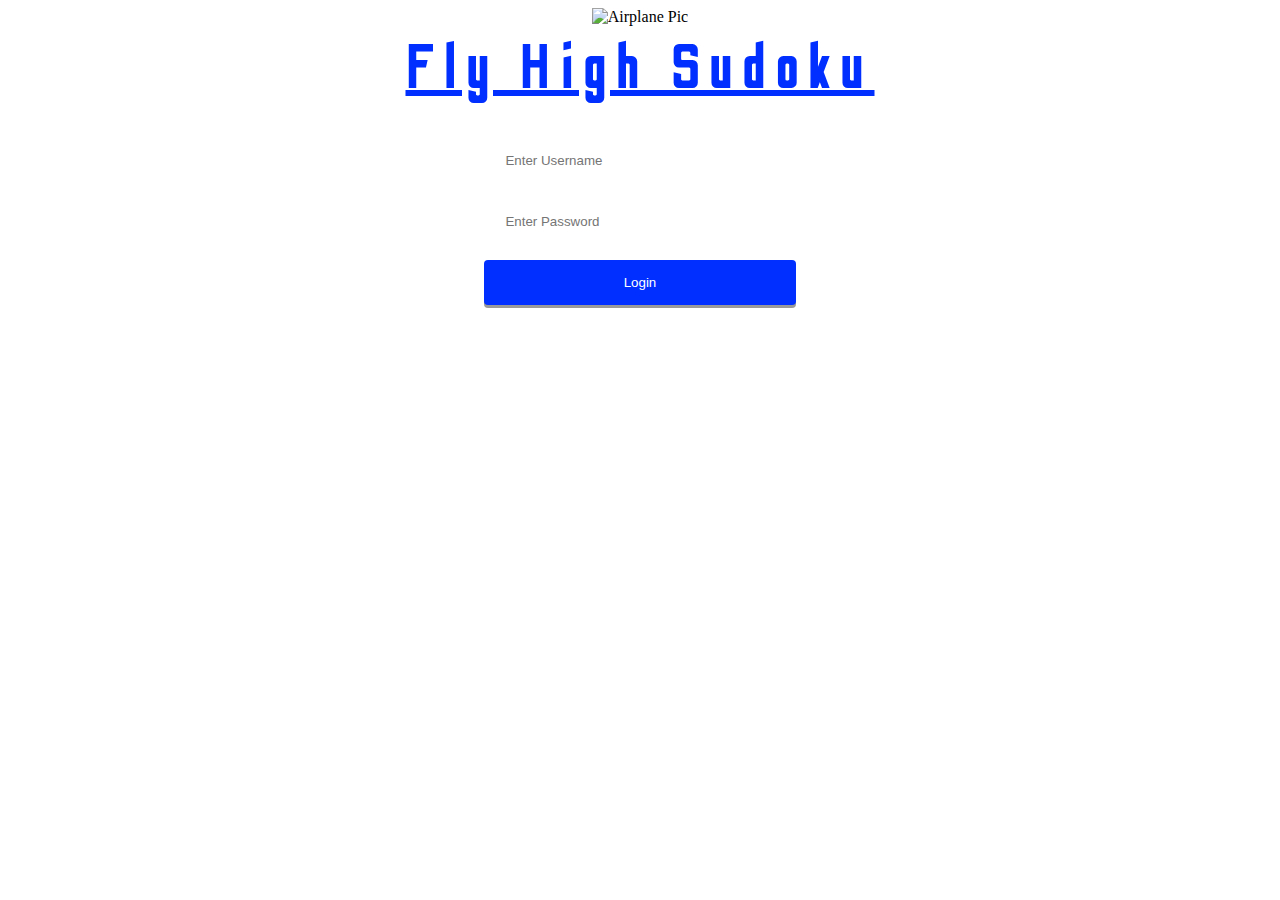
==== index.html @ 92b55a61 "first sudoku files" ====
<!DOCTYPE html>
<html lang="en">

<head>
    <link href="https://fonts.googleapis.com/css?family=Odibee+Sans&display=swap" rel="stylesheet">
    <meta charset="UTF-8">
    <meta name="viewport" content="width=device-width, initial-scale=1.0">
    <link rel="stylesheet" href="styleSudoku.css">
    <title>SUDOKU Project</title>
</head>



<!-- -------------------------------------------P1------------------------------------------------------->



<body>
    <!-- every page is containd in a div so we can switch from page to page -->
    <div id="firstPageDiv">

        <span><img id="HAB" src="./img/HAB.png" alt="Airplane Pic" height="150px" width="120px"></span>
        <br>
        <p id="headLine">Fly High Sudoku</p>
        <br>
        <div id="loginForm">
            <input id="usernameInput" type="text" placeholder="Enter Username" name="userName" required>
            <input id="passwordInput" type="password" placeholder="Enter Password" name="password" required>
            <button id="loginButton" onclick="loginFunc()">Login</button>

        </div>
    </div>


    <!-- -------------------------------------------- P2 --------------------------------------------------------->



    <div id="secondPageDiv">
        <div class="logOutDiv"><button class="logOutBtn" onclick="logOut()">LogOut</button></div>
        <!-- logout button on top of the page  //-->


        <div id="habPicDiv">
            <span><img src="./img/HAB1.png" alt="h.a baloon" height="90%" width="100%"></span>
        </div>
        <div id="hab2PicDiv">
            <span><img src="./img/hab2.png" alt="h.a baloon" height="90%" width="100%"></span>
        </div>
        <br>
        <div>
            <div id="sudokuRules">
                <h2 id="rulesHead">The Rules of Sudoku</h2>
                Sudoku is played on a grid of 9 x 9 spaces. <br>
                Within the rows and columns are 9 “squares” made up of 3 x 3 spaces. <br>
                Each row, column and square needs to be filled out with the numbers 1-9, <br>
                without repeating any numbers within the row, column or square. <br>
                each Sudoku grid comes with a few spaces already filled in according to the difficulty levels.
            </div>
            <br>
        </div>

        <div>
            <h3 id="difficultyLevel">Choose Difficulty Level</h3>
            <button id="easybutton" class="levelsButtons" onclick="hideValues(returnRandomMat(),1)()">Easy</button>
            <button id="mediumButton" class="levelsButtons" onclick="hideValues(returnRandomMat(),2)">Medium</button>
            <button id="hardButton" class="levelsButtons" onclick="hideValues(returnRandomMat(),3)">Hard</button>
        </div>


    </div>



    <!-- ------------------------------------P3--------------------------------------------- -->



    <div id="thirdPageDiv">

        <div class="logOutDiv"><button class="logOutBtn" onclick="logOut()">LogOut</button></div>
        <!-- logout button on top of the page  //-->



        <div id="p3Header">
            <span id="HAB3Img"><img src="./img/HAB3.png" alt="h.a bloon" height="150px" width="150px"></span>
            <h1>Good Luck <p id="userNameP"></p>
            </h1>
        </div>

        <table id="sudokuTable">
            <tbody>
                <tr id="sudokuRow0">
                    <td class="cell" id="cell[0][0]"><input type="text" class="sudokuInputs" maxlength="1"></td>
                    <td class="cell" id="cell[0][1]"><input type="text" class="sudokuInputs" maxlength="1"></td>
                    <td class="cell" id="cell[0][2]"><input type="text" class="sudokuInputs" maxlength="1"></td>
                    <td class="cell" id="cell[0][3]"><input type="text" class="sudokuInputs" maxlength="1"></td>
                    <td class="cell" id="cell[0][4]"><input type="text" class="sudokuInputs" maxlength="1"></td>
                    <td class="cell" id="cell[0][5]"><input type="text" class="sudokuInputs" maxlength="1"></td>
                    <td class="cell" id="cell[0][6]"><input type="text" class="sudokuInputs" maxlength="1"></td>
                    <td class="cell" id="cell[0][7]"><input type="text" class="sudokuInputs" maxlength="1"></td>
                    <td class="cell" id="cell[0][8]"><input type="text" class="sudokuInputs" maxlength="1"></td>
                </tr>
                <tr id="sudokuRow1">
                    <td class="cell" id="cell[1][0]"><input type="text" class="sudokuInputs" maxlength="1"></td>
                    <td class="cell" id="cell[1][1]"><input type="text" class="sudokuInputs" maxlength="1"></td>
                    <td class="cell" id="cell[1][2]"><input type="text" class="sudokuInputs" maxlength="1"></td>
                    <td class="cell" id="cell[1][3]"><input type="text" class="sudokuInputs" maxlength="1"></td>
                    <td class="cell" id="cell[1][4]"><input type="text" class="sudokuInputs" maxlength="1"></td>
                    <td class="cell" id="cell[1][5]"><input type="text" class="sudokuInputs" maxlength="1"></td>
                    <td class="cell" id="cell[1][6]"><input type="text" class="sudokuInputs" maxlength="1"></td>
                    <td class="cell" id="cell[1][7]"><input type="text" class="sudokuInputs" maxlength="1"></td>
                    <td class="cell" id="cell[1][8]"><input type="text" class="sudokuInputs" maxlength="1"></td>
                </tr>
                <tr id="sudokuRow2">
                    <td class="cell" id="cell[2][0]"><input type="text" class="sudokuInputs" maxlength="1"></td>
                    <td class="cell" id="cell[2][1]"><input type="text" class="sudokuInputs" maxlength="1"></td>
                    <td class="cell" id="cell[2][2]"><input type="text" class="sudokuInputs" maxlength="1"></td>
                    <td class="cell" id="cell[2][3]"><input type="text" class="sudokuInputs" maxlength="1"></td>
                    <td class="cell" id="cell[2][4]"><input type="text" class="sudokuInputs" maxlength="1"></td>
                    <td class="cell" id="cell[2][5]"><input type="text" class="sudokuInputs" maxlength="1"></td>
                    <td class="cell" id="cell[2][6]"><input type="text" class="sudokuInputs" maxlength="1"></td>
                    <td class="cell" id="cell[2][7]"><input type="text" class="sudokuInputs" maxlength="1"></td>
                    <td class="cell" id="cell[2][8]"><input type="text" class="sudokuInputs" maxlength="1"></td>
                </tr>
                <tr id="sudokuRow3">
                    <td class="cell" id="cell[3][0]"><input type="text" class="sudokuInputs" maxlength="1"></td>
                    <td class="cell" id="cell[3][1]"><input type="text" class="sudokuInputs" maxlength="1"></td>
                    <td class="cell" id="cell[3][2]"><input type="text" class="sudokuInputs" maxlength="1"></td>
                    <td class="cell" id="cell[3][3]"><input type="text" class="sudokuInputs" maxlength="1"></td>
                    <td class="cell" id="cell[3][4]"><input type="text" class="sudokuInputs" maxlength="1"></td>
                    <td class="cell" id="cell[3][5]"><input type="text" class="sudokuInputs" maxlength="1"></td>
                    <td class="cell" id="cell[3][6]"><input type="text" class="sudokuInputs" maxlength="1"></td>
                    <td class="cell" id="cell[3][7]"><input type="text" class="sudokuInputs" maxlength="1"></td>
                    <td class="cell" id="cell[3][8]"><input type="text" class="sudokuInputs" maxlength="1"></td>
                </tr>
                <tr id="sudokuRow4">
                    <td class="cell" id="cell[4][0]"><input type="text" class="sudokuInputs" maxlength="1"></td>
                    <td class="cell" id="cell[4][1]"><input type="text" class="sudokuInputs" maxlength="1"></td>
                    <td class="cell" id="cell[4][2]"><input type="text" class="sudokuInputs" maxlength="1"></td>
                    <td class="cell" id="cell[4][3]"><input type="text" class="sudokuInputs" maxlength="1"></td>
                    <td class="cell" id="cell[4][4]"><input type="text" class="sudokuInputs" maxlength="1"></td>
                    <td class="cell" id="cell[4][5]"><input type="text" class="sudokuInputs" maxlength="1"></td>
                    <td class="cell" id="cell[4][6]"><input type="text" class="sudokuInputs" maxlength="1"></td>
                    <td class="cell" id="cell[4][7]"><input type="text" class="sudokuInputs" maxlength="1"></td>
                    <td class="cell" id="cell[4][8]"><input type="text" class="sudokuInputs" maxlength="1"></td>
                </tr>
                <tr id="sudokuRow5">
                    <td class="cell" id="cell[5][0]"><input type="text" class="sudokuInputs" maxlength="1"></td>
                    <td class="cell" id="cell[5][1]"><input type="text" class="sudokuInputs" maxlength="1"></td>
                    <td class="cell" id="cell[5][2]"><input type="text" class="sudokuInputs" maxlength="1"></td>
                    <td class="cell" id="cell[5][3]"><input type="text" class="sudokuInputs" maxlength="1"></td>
                    <td class="cell" id="cell[5][4]"><input type="text" class="sudokuInputs" maxlength="1"></td>
                    <td class="cell" id="cell[5][5]"><input type="text" class="sudokuInputs" maxlength="1"></td>
                    <td class="cell" id="cell[5][6]"><input type="text" class="sudokuInputs" maxlength="1"></td>
                    <td class="cell" id="cell[5][7]"><input type="text" class="sudokuInputs" maxlength="1"></td>
                    <td class="cell" id="cell[5][8]"><input type="text" class="sudokuInputs" maxlength="1"></td>
                </tr>
                <tr id="sudokuRow6">
                    <td class="cell" id="cell[6][0]"><input type="text" class="sudokuInputs" maxlength="1"></td>
                    <td class="cell" id="cell[6][1]"><input type="text" class="sudokuInputs" maxlength="1"></td>
                    <td class="cell" id="cell[6][2]"><input type="text" class="sudokuInputs" maxlength="1"></td>
                    <td class="cell" id="cell[6][3]"><input type="text" class="sudokuInputs" maxlength="1"></td>
                    <td class="cell" id="cell[6][4]"><input type="text" class="sudokuInputs" maxlength="1"></td>
                    <td class="cell" id="cell[6][5]"><input type="text" class="sudokuInputs" maxlength="1"></td>
                    <td class="cell" id="cell[6][6]"><input type="text" class="sudokuInputs" maxlength="1"></td>
                    <td class="cell" id="cell[6][7]"><input type="text" class="sudokuInputs" maxlength="1"></td>
                    <td class="cell" id="cell[6][8]"><input type="text" class="sudokuInputs" maxlength="1"></td>
                </tr>
                <tr id="sudokuRow7">
                    <td class="cell" id="cell[7][0]"><input type="text" class="sudokuInputs" maxlength="1"></td>
                    <td class="cell" id="cell[7][1]"><input type="text" class="sudokuInputs" maxlength="1"></td>
                    <td class="cell" id="cell[7][2]"><input type="text" class="sudokuInputs" maxlength="1"></td>
                    <td class="cell" id="cell[7][3]"><input type="text" class="sudokuInputs" maxlength="1"></td>
                    <td class="cell" id="cell[7][4]"><input type="text" class="sudokuInputs" maxlength="1"></td>
                    <td class="cell" id="cell[7][5}"><input type="text" class="sudokuInputs" maxlength="1"></td>
                    <td class="cell" id="cell[7][6]"><input type="text" class="sudokuInputs" maxlength="1"></td>
                    <td class="cell" id="cell[7][7]"><input type="text" class="sudokuInputs" maxlength="1"></td>
                    <td class="cell" id="cell[7][8]"><input type="text" class="sudokuInputs" maxlength="1"></td>
                </tr>
                <tr id="sudokuRow8">
                    <td class="cell" id="cell[8][0]"><input type="text" class="sudokuInputs" maxlength="1"></td>
                    <td class="cell" id="cell[8][1]"><input type="text" class="sudokuInputs" maxlength="1"></td>
                    <td class="cell" id="cell[8][2]"><input type="text" class="sudokuInputs" maxlength="1"></td>
                    <td class="cell" id="cell[8][3]"><input type="text" class="sudokuInputs" maxlength="1"></td>
                    <td class="cell" id="cell[8][4]"><input type="text" class="sudokuInputs" maxlength="1"></td>
                    <td class="cell" id="cell[8][5]"><input type="text" class="sudokuInputs" maxlength="1"></td>
                    <td class="cell" id="cell[8][6]"><input type="text" class="sudokuInputs" maxlength="1"></td>
                    <td class="cell" id="cell[8][7]"><input type="text" class="sudokuInputs" maxlength="1"></td>
                    <td class="cell" id="cell[8][8]"><input type="text" class="sudokuInputs" maxlength="1"></td>
                </tr>
            </tbody>
        </table>
        <br>
        <div>
            <button id="backBtn" class="sudokuBtn" onclick="">Back</button>
            <button id="againBtn" class="sudokuBtn" onclick="clearSudokuTable()">Again</button>
            <button id="finishBtn" class="sudokuBtn" onclick="insertSudoku()">Finish</button>
        </div>


    </div>


    <div id="youWinDiv">
        <img src="img/youWin pic.jpg" alt="youWin!" height="400px" width="500px">

    </div>

    <div id="youLoseDiv">
        <img src="img/youLose Pic.png" alt="youLose!" height="400px" width="500px">

    </div>

</body>

<script src="sudoku.js"></script>

</html>
---- styleSudoku.css ----
body {
  background: url(./img/background.jpg);
  /* cloud bg*/
  height: 100%;
  background-position: center;
  background-repeat: no-repeat;
  background-size: cover;
  display: flex;
  flex-direction: column;
  justify-content: center space-around;

}

/*--- log out button style ----*/
.logOutBtn {
  background-color: white;
  border: 1px solid rgb(0, 47, 255);
  border-radius: 5px;
  height: 30px;
  display: block;
  position: relative;
  right: 50%;
}

#firstPageDiv {

  margin: auto;
  text-align: center;
  display: block;
  /* we will change the display property to show the pages */

}


#headLine {
  margin: 10px;
  text-decoration: underline;
  font-family: 'Odibee Sans', cursive;
  font-size: 60px;
  font-weight: bolder;
  letter-spacing: 0.2em;
  color: rgb(0, 47, 255);

}

#usernameInput {
  width: 60%;
  padding: 14px 20px;
  margin: 8px 0;
  display: inline-block;
  border: 1px solid white;
  border-radius: 4px;
  box-sizing: border-box;

}

#passwordInput {
  width: 60%;
  padding: 14px 20px;
  margin: 8px 0;
  display: inline-block;
  border: 1px solid white;
  border-radius: 4px;
  box-sizing: border-box;

}


#loginButton {
  background-color: rgb(0, 47, 255);
  color: white;
  padding: 15px 20px;
  margin: 8px 0;
  border: transparent;
  border-radius: 4px;
  cursor: pointer;
  width: 60%;
  top: 80px;
  box-shadow: 0 3px #999;

}

#HAB {

  animation-name: HABFly;
  animation-duration: 15s;
  animation-iteration-count: infinite;

}

@keyframes HABFly {
  0% {
    position: relative;
    left: 100%;
  }

  50% {
    position: relative;
    left: -100%;
  }

  100% {
    position: relative;
    left: 100%;
  }
}

/* -----------------------------second page-------------------------------- */
#secondPageDiv {
  margin: auto;
  text-align: center;
  display: none;
  /* we will change the display property to show the pages */

}


#sudokuRules {
  margin-top: 4em;
  padding: 2em;
  font-family: 'Odibee Sans', cursive;
  width: 26em;
  border: none;
  color: white;
  background-color: rgb(0, 47, 255);
  border-radius: 4px;
  box-shadow: 0 5px #999;
}

#rulesHead {
  margin-top: 0;
}

#habPicDiv {
  width: 110px;
  height: 110px;
  float: right;
  animation-name: hab1Float;
  animation-duration: 2.5s;
  animation-iteration-count: infinite;

}

@keyframes hab1Float {
  0% {
    position: relative;
    bottom: 2px;
  }

  50% {
    position: relative;
    bottom: -2px;
  }

  100% {
    position: relative;
    bottom: 2px;
  }

}

#hab2PicDiv {
  width: 110px;
  height: 110px;
  float: left;
  animation-name: hab2Float;
  animation-duration: 2.5s;
  animation-iteration-count: infinite;

}

@keyframes hab2Float {
  0% {
    position: relative;
    bottom: -2px;
  }

  50% {
    position: relative;
    bottom: 2px;
  }

  100% {
    position: relative;
    bottom: -2px;
  }

}

#difficultyLevel {
  background-color: white;
  margin-left: 23%;
  width: 50%;
  padding: 2%;
  border-radius: 5px;
  font-family: 'Odibee Sans', cursive;
  color: rgb(0, 47, 255);
  animation-name: levelsBorder;
  animation-duration: 2s;
  animation-iteration-count: infinite;
}

@keyframes levelsBorder {
  0% {
    border: 3px solid rgb(0, 47, 255);
  }

  50% {
    border: 3px solid transparent;
  }

  100% {
    border: 3px solid rgb(0, 47, 255);
  }
}

.levelsButtons {
  background-color: rgb(0, 47, 255);
  color: white;
  font-weight: bold;
  border: none;
  margin: 2%;
  width: 15%;
  height: 70px;
  cursor: pointer;
  border-radius: 15px;
  border: 2px solid white;
  font-family: 'Odibee Sans', cursive;
  padding: 5px;
  text-align: center;
  box-shadow: 0 3px #999;
}

/* ----------------------page three--------------------------------- */

#thirdPageDiv {

  margin: auto;
  text-align: center;
  display: none;
  /* we will change the display property to show the pages */


}

#p3Header {
  font-family: 'Odibee Sans', cursive;
  text-decoration: underline;
  color: white;
  width: 80%;

}

#P3Header {
  margin: auto;
  position: relative;
  bottom: 200px;
  left: 350px;
}


#sudokuTable {
  margin: auto;
  color: rgb(0, 47, 255);
  /*color of the text inside the table*/
  font-weight: 600;
  font-size: 1.3em;
  border: 5px solid black;
  border-radius: 5px;
  width: 450px;
  height: 450px;
  text-align: center;
  background-color: rgba(255, 255, 255, 0.651);
  border-collapse: collapse;

}

.sudokuInputs {
  width: 100%;
  height: 100%;
  text-align: center;
  font-size: 100%;
  padding: 0;
  background-color: transparent;
  border: none;
  outline: none;
  color: rgb(0, 47, 255);
}


.cell {
  width: 2%;
  height: 5%;
  border: 0.1px solid black;
}

td:first-child {
  border-left: 3px solid black;
}

td:nth-child(3n) {
  border-right: 3px solid black;
}

tr:first-child {
  border-top: 3px solid black;
}

tr:nth-child(3n) td {
  border-bottom: 3px solid black;
}

.sudokuBtn {
  background-color: rgb(0, 47, 255);
  font-weight: bold;
  color: white;
  border: none;
  margin: 2%;
  width: 15%;
  height: 70px;
  cursor: pointer;
  border-radius: 15px;
  border: 2px solid white;
  font-family: 'Odibee Sans', cursive;
  padding: 5px;
  text-align: center;
  box-shadow: 0 3px #999;
}


/* not working!!!!!!!!!!!!!!!!!!!!!!!! */
.sudokuBtn :hover {
  background-color: white;
  color: rgb(0, 47, 255);
}

#HAB3Img {
  width: 110px;
  height: 110px;
  float: left;
  position: relative;
  right: 25%;
  animation-name: habFloat;
  animation-duration: 2.5s;
  animation-iteration-count: infinite;
  z-index: -1;


}

@keyframes habFloat {
  0% {
    position: relative;
    bottom: 5px;
  }

  50% {
    position: relative;
    bottom: -5px;
  }

  100% {
    position: relative;
    bottom: 5px;
  }

}

#youWinDiv {

  display: none;
  /* we will change the display property to show the win div after winning */
  position: relative;
  bottom: 33em;
  left: 23em;
}

#youLoseDiv {
  display: none;
  /* we will change the display property to show the lose div after losing */
  position: relative;
  bottom: 34em;
  left: 23em;
}
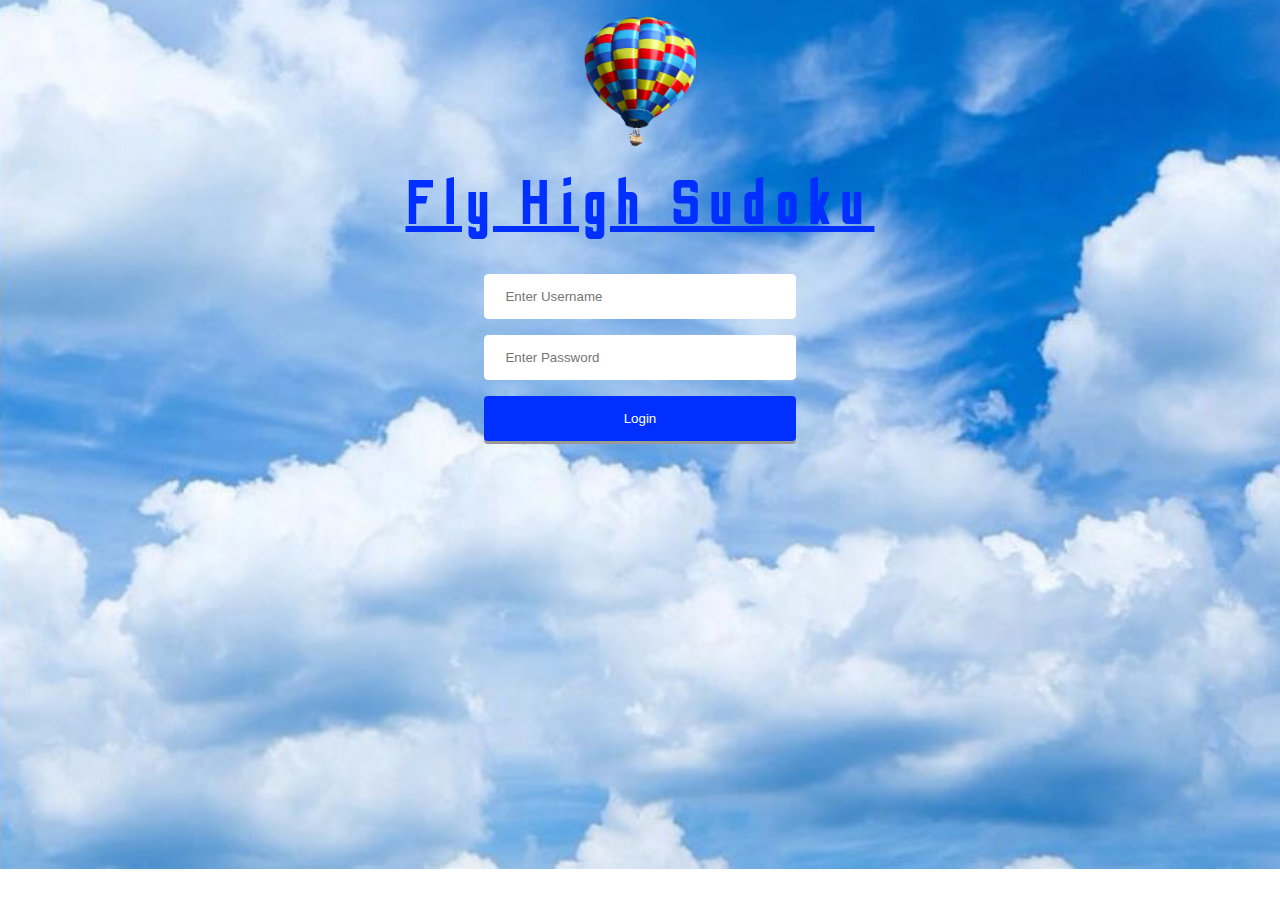
==== commit 5d5c677d: "html css without img directory" ====
--- a/index.html
+++ b/index.html
@@ -19,7 +19,7 @@
     <!-- every page is containd in a div so we can switch from page to page -->
     <div id="firstPageDiv">
 
-        <span><img id="HAB" src="./img/HAB.png" alt="Airplane Pic" height="150px" width="120px"></span>
+        <span><img id="HAB" src="HAB.png" alt="Airplane Pic" height="150px" width="120px"></span>
         <br>
         <p id="headLine">Fly High Sudoku</p>
         <br>
@@ -42,10 +42,10 @@
 
 
         <div id="habPicDiv">
-            <span><img src="./img/HAB1.png" alt="h.a baloon" height="90%" width="100%"></span>
+            <span><img src="HAB1.png" alt="h.a baloon" height="90%" width="100%"></span>
         </div>
         <div id="hab2PicDiv">
-            <span><img src="./img/hab2.png" alt="h.a baloon" height="90%" width="100%"></span>
+            <span><img src="hab2.png" alt="h.a baloon" height="90%" width="100%"></span>
         </div>
         <br>
         <div>
@@ -84,7 +84,7 @@
 
 
         <div id="p3Header">
-            <span id="HAB3Img"><img src="./img/HAB3.png" alt="h.a bloon" height="150px" width="150px"></span>
+            <span id="HAB3Img"><img src="HAB3.png" alt="h.a bloon" height="150px" width="150px"></span>
             <h1>Good Luck <p id="userNameP"></p>
             </h1>
         </div>
--- a/styleSudoku.css
+++ b/styleSudoku.css
@@ -1,5 +1,5 @@
 body {
-  background: url(./img/background.jpg);
+  background: url(background.jpg);
   /* cloud bg*/
   height: 100%;
   background-position: center;
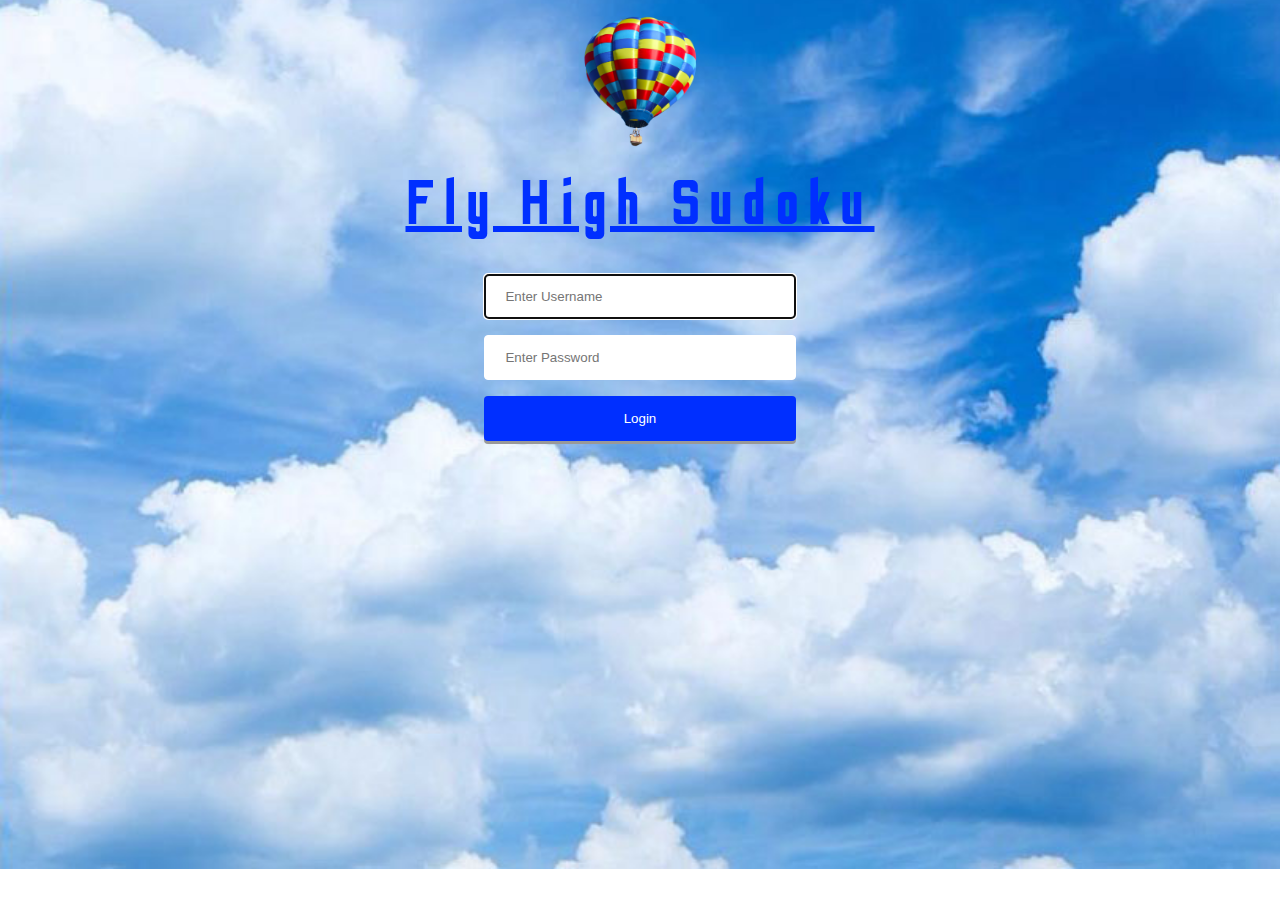
==== commit d4966a52: "Add files via upload" ====
--- a/index.html
+++ b/index.html
@@ -24,7 +24,7 @@
         <p id="headLine">Fly High Sudoku</p>
         <br>
         <div id="loginForm">
-            <input id="usernameInput" type="text" placeholder="Enter Username" name="userName" required>
+            <input id="usernameInput" type="text" placeholder="Enter Username" name="userName" autofocus required>
             <input id="passwordInput" type="password" placeholder="Enter Password" name="password" required>
             <button id="loginButton" onclick="loginFunc()">Login</button>
 
@@ -50,7 +50,7 @@
         <br>
         <div>
             <div id="sudokuRules">
-                <h2 id="rulesHead">The Rules of Sudoku</h2>
+                <h2 id="rulesHead">Welcome Abcd - The Rules of Sudoku</h2>
                 Sudoku is played on a grid of 9 x 9 spaces. <br>
                 Within the rows and columns are 9 “squares” made up of 3 x 3 spaces. <br>
                 Each row, column and square needs to be filled out with the numbers 1-9, <br>
@@ -78,7 +78,7 @@
 
     <div id="thirdPageDiv">
 
-        <div class="logOutDiv"><button class="logOutBtn" onclick="logOut()">LogOut</button></div>
+        <div class="logOutDiv"><button class="logOutBtn"><a href="index.html">logOut</a></button></div>
         <!-- logout button on top of the page  //-->
 
 
@@ -195,7 +195,7 @@
         <br>
         <div>
             <button id="backBtn" class="sudokuBtn" onclick="">Back</button>
-            <button id="againBtn" class="sudokuBtn" onclick="clearSudokuTable()">Again</button>
+            <button id="againBtn" class="sudokuBtn" onclick="cleanSudokuTable()">Again</button>
             <button id="finishBtn" class="sudokuBtn" onclick="insertSudoku()">Finish</button>
         </div>
 
@@ -204,13 +204,12 @@
 
 
     <div id="youWinDiv">
-        <img src="img/youWin pic.jpg" alt="youWin!" height="400px" width="500px">
+        <img src="youWin pic.jpg" alt="youWin!">
 
     </div>
 
     <div id="youLoseDiv">
-        <img src="img/youLose Pic.png" alt="youLose!" height="400px" width="500px">
-
+        <img src="youLose Pic.png" alt="youLose!">
     </div>
 
 </body>
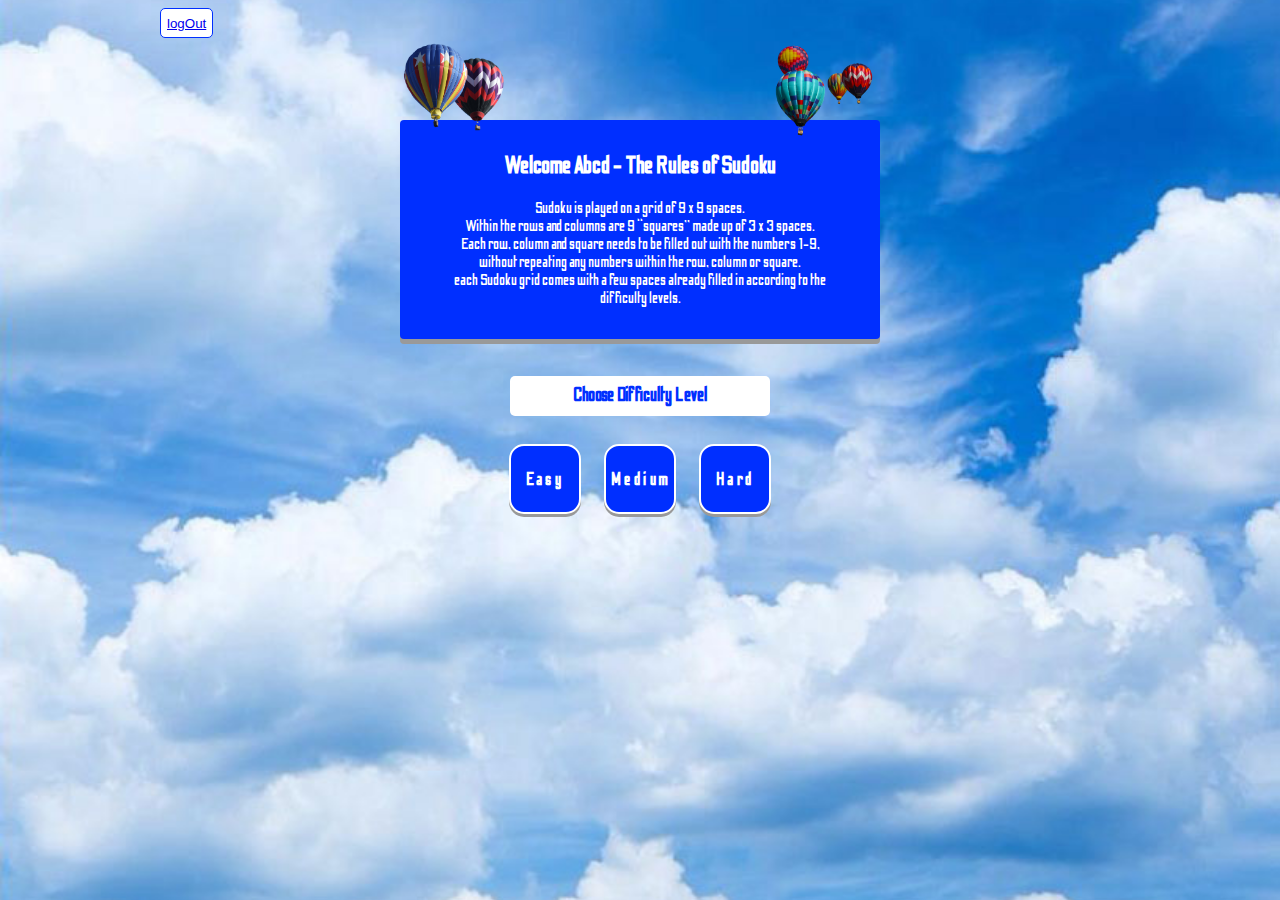
==== commit 7aa4803b: "Add files via upload" ====
--- a/index.html
+++ b/index.html
@@ -11,33 +11,12 @@
 
 
 
-<!-- -------------------------------------------P1------------------------------------------------------->
-
-
-
-<body>
-    <!-- every page is containd in a div so we can switch from page to page -->
-    <div id="firstPageDiv">
-
-        <span><img id="HAB" src="HAB.png" alt="Airplane Pic" height="150px" width="120px"></span>
-        <br>
-        <p id="headLine">Fly High Sudoku</p>
-        <br>
-        <div id="loginForm">
-            <input id="usernameInput" type="text" placeholder="Enter Username" name="userName" autofocus required>
-            <input id="passwordInput" type="password" placeholder="Enter Password" name="password" required>
-            <button id="loginButton" onclick="loginFunc()">Login</button>
-
-        </div>
-    </div>
-
-
-    <!-- -------------------------------------------- P2 --------------------------------------------------------->
+<body id="sudokuPage">
 
 
 
     <div id="secondPageDiv">
-        <div class="logOutDiv"><button class="logOutBtn" onclick="logOut()">LogOut</button></div>
+        <div class="logOutDiv"><button class="logOutBtn"><a href="logIn.html">logOut</a></button></div>
         <!-- logout button on top of the page  //-->
 
 
@@ -62,7 +41,7 @@
 
         <div>
             <h3 id="difficultyLevel">Choose Difficulty Level</h3>
-            <button id="easybutton" class="levelsButtons" onclick="hideValues(returnRandomMat(),1)()">Easy</button>
+            <button id="easybutton" class="levelsButtons" onclick="hideValues(returnRandomMat(),1)">Easy</button>
             <button id="mediumButton" class="levelsButtons" onclick="hideValues(returnRandomMat(),2)">Medium</button>
             <button id="hardButton" class="levelsButtons" onclick="hideValues(returnRandomMat(),3)">Hard</button>
         </div>
@@ -78,7 +57,7 @@
 
     <div id="thirdPageDiv">
 
-        <div class="logOutDiv"><button class="logOutBtn"><a href="index.html">logOut</a></button></div>
+        <div class="logOutDiv"><button class="logOutBtn"><a href="logIn.html">logOut</a></button></div>
         <!-- logout button on top of the page  //-->
 
 
@@ -194,8 +173,8 @@
         </table>
         <br>
         <div>
-            <button id="backBtn" class="sudokuBtn" onclick="">Back</button>
-            <button id="againBtn" class="sudokuBtn" onclick="cleanSudokuTable()">Again</button>
+            <a href="index.html"><button id="backBtn" class="sudokuBtn">Again</button></a>
+
             <button id="finishBtn" class="sudokuBtn" onclick="insertSudoku()">Finish</button>
         </div>
 
@@ -204,12 +183,12 @@
 
 
     <div id="youWinDiv">
-        <img src="youWin pic.jpg" alt="youWin!">
+        <img id="youWinPic" src="youWin pic.jpg" alt="youWin!">
 
     </div>
 
     <div id="youLoseDiv">
-        <img src="youLose Pic.png" alt="youLose!">
+        <img id="youLosePic" src="youLoseDiv Pic.png" alt="youLose!">
     </div>
 
 </body>
--- a/styleSudoku.css
+++ b/styleSudoku.css
@@ -27,7 +27,6 @@
   margin: auto;
   text-align: center;
   display: block;
-  /* we will change the display property to show the pages */
 
 }
 
@@ -52,6 +51,12 @@
   border-radius: 4px;
   box-sizing: border-box;
 
+}
+
+#userNameError {
+  color: red;
+  font-weight: bold;
+  font-size: 14px;
 }
 
 #passwordInput {
@@ -218,6 +223,8 @@
   background-color: rgb(0, 47, 255);
   color: white;
   font-weight: bold;
+  font-size: 17px;
+  letter-spacing: 0.2em;
   border: none;
   margin: 2%;
   width: 15%;
@@ -313,6 +320,8 @@
 .sudokuBtn {
   background-color: rgb(0, 47, 255);
   font-weight: bold;
+  font-size: 25px;
+  letter-spacing: 0.2em;
   color: white;
   border: none;
   margin: 2%;
@@ -328,7 +337,6 @@
 }
 
 
-/* not working!!!!!!!!!!!!!!!!!!!!!!!! */
 .sudokuBtn :hover {
   background-color: white;
   color: rgb(0, 47, 255);
@@ -371,14 +379,36 @@
   display: none;
   /* we will change the display property to show the win div after winning */
   position: relative;
-  bottom: 33em;
-  left: 23em;
+  bottom: 35em;
+  left: 12em;
+  height: 0px;
+  width: 0px;
+}
+
+#youLosePic {
+  width: 45em;
+  height: 35em;
+}
+
+#youWinPic {
+  width: 45em;
+  height: 35em;
 }
 
 #youLoseDiv {
   display: none;
   /* we will change the display property to show the lose div after losing */
   position: relative;
-  bottom: 34em;
-  left: 23em;
+  bottom: 40em;
+  left: 14em;
+  height: 0px;
+  width: 0px;
+}
+
+#backBtn {
+  width: 30%;
+}
+
+#finishBtn {
+  width: 30%;
 }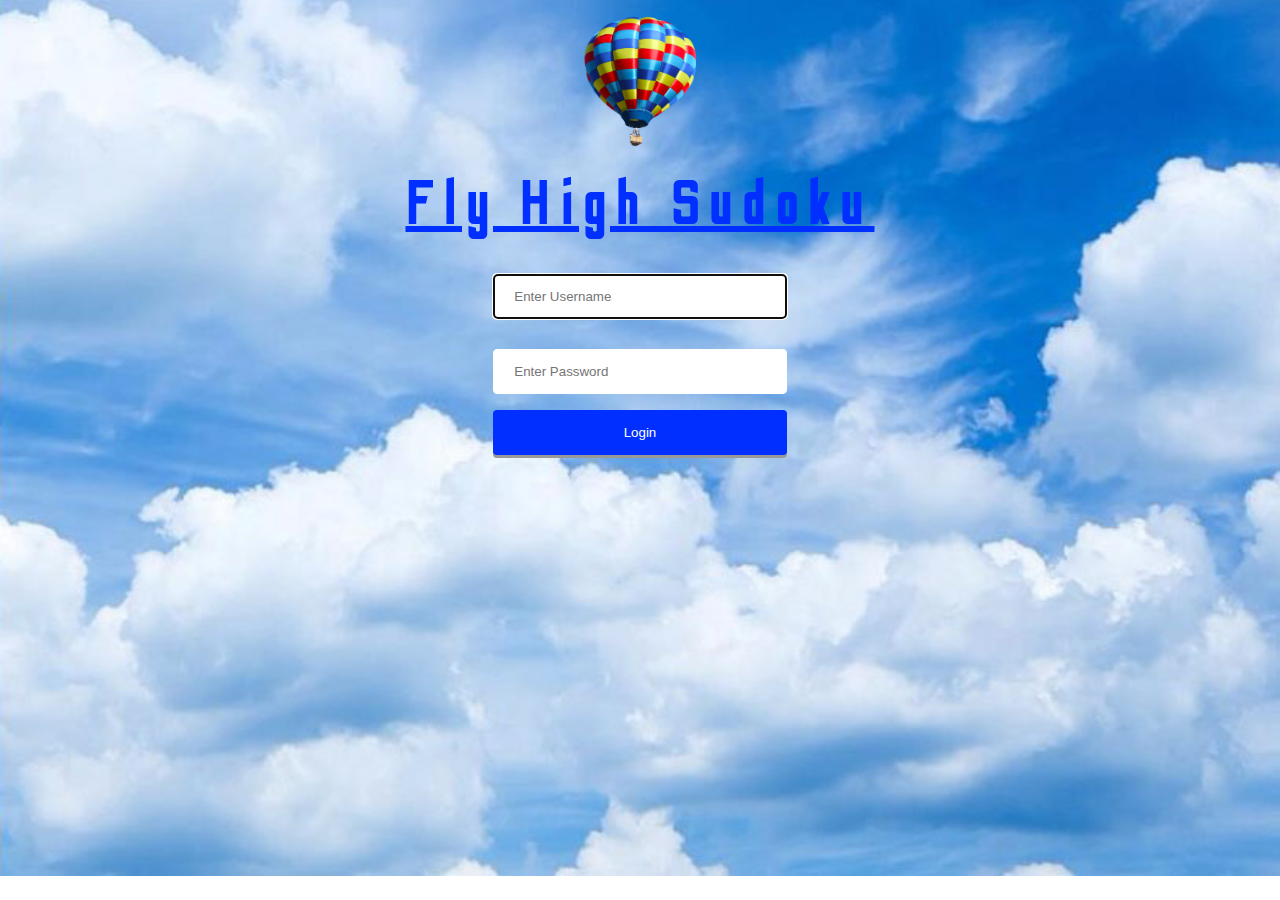
==== commit 9000bdf2: "Add files via upload" ====
--- a/index.html
+++ b/index.html
@@ -11,188 +11,25 @@
 
 
 
-<body id="sudokuPage">
+<body>
+    <!-- every page is containd in a div so we can switch from page to page -->
+    <div id="firstPageDiv">
+
+        <span><img id="HAB" src="HAB.png" alt="Airplane Pic" height="150px" width="120px"></span>
+        <br>
+        <p id="headLine">Fly High Sudoku</p>
+        <br>
+        <div id="loginForm">
+            <input id="usernameInput" type="text" placeholder="Enter Username" name="userName" autofocus required>
+            <p id="userNameError"></p>
+            <input id="passwordInput" type="password" placeholder="Enter Password" name="password" required>
+            <button id="loginButton" onclick="loginFunc()">Login</button>
+
+        </div>
+    </div>
+</body>
 
 
-
-    <div id="secondPageDiv">
-        <div class="logOutDiv"><button class="logOutBtn"><a href="logIn.html">logOut</a></button></div>
-        <!-- logout button on top of the page  //-->
-
-
-        <div id="habPicDiv">
-            <span><img src="HAB1.png" alt="h.a baloon" height="90%" width="100%"></span>
-        </div>
-        <div id="hab2PicDiv">
-            <span><img src="hab2.png" alt="h.a baloon" height="90%" width="100%"></span>
-        </div>
-        <br>
-        <div>
-            <div id="sudokuRules">
-                <h2 id="rulesHead">Welcome Abcd - The Rules of Sudoku</h2>
-                Sudoku is played on a grid of 9 x 9 spaces. <br>
-                Within the rows and columns are 9 “squares” made up of 3 x 3 spaces. <br>
-                Each row, column and square needs to be filled out with the numbers 1-9, <br>
-                without repeating any numbers within the row, column or square. <br>
-                each Sudoku grid comes with a few spaces already filled in according to the difficulty levels.
-            </div>
-            <br>
-        </div>
-
-        <div>
-            <h3 id="difficultyLevel">Choose Difficulty Level</h3>
-            <button id="easybutton" class="levelsButtons" onclick="hideValues(returnRandomMat(),1)">Easy</button>
-            <button id="mediumButton" class="levelsButtons" onclick="hideValues(returnRandomMat(),2)">Medium</button>
-            <button id="hardButton" class="levelsButtons" onclick="hideValues(returnRandomMat(),3)">Hard</button>
-        </div>
-
-
-    </div>
-
-
-
-    <!-- ------------------------------------P3--------------------------------------------- -->
-
-
-
-    <div id="thirdPageDiv">
-
-        <div class="logOutDiv"><button class="logOutBtn"><a href="logIn.html">logOut</a></button></div>
-        <!-- logout button on top of the page  //-->
-
-
-
-        <div id="p3Header">
-            <span id="HAB3Img"><img src="HAB3.png" alt="h.a bloon" height="150px" width="150px"></span>
-            <h1>Good Luck <p id="userNameP"></p>
-            </h1>
-        </div>
-
-        <table id="sudokuTable">
-            <tbody>
-                <tr id="sudokuRow0">
-                    <td class="cell" id="cell[0][0]"><input type="text" class="sudokuInputs" maxlength="1"></td>
-                    <td class="cell" id="cell[0][1]"><input type="text" class="sudokuInputs" maxlength="1"></td>
-                    <td class="cell" id="cell[0][2]"><input type="text" class="sudokuInputs" maxlength="1"></td>
-                    <td class="cell" id="cell[0][3]"><input type="text" class="sudokuInputs" maxlength="1"></td>
-                    <td class="cell" id="cell[0][4]"><input type="text" class="sudokuInputs" maxlength="1"></td>
-                    <td class="cell" id="cell[0][5]"><input type="text" class="sudokuInputs" maxlength="1"></td>
-                    <td class="cell" id="cell[0][6]"><input type="text" class="sudokuInputs" maxlength="1"></td>
-                    <td class="cell" id="cell[0][7]"><input type="text" class="sudokuInputs" maxlength="1"></td>
-                    <td class="cell" id="cell[0][8]"><input type="text" class="sudokuInputs" maxlength="1"></td>
-                </tr>
-                <tr id="sudokuRow1">
-                    <td class="cell" id="cell[1][0]"><input type="text" class="sudokuInputs" maxlength="1"></td>
-                    <td class="cell" id="cell[1][1]"><input type="text" class="sudokuInputs" maxlength="1"></td>
-                    <td class="cell" id="cell[1][2]"><input type="text" class="sudokuInputs" maxlength="1"></td>
-                    <td class="cell" id="cell[1][3]"><input type="text" class="sudokuInputs" maxlength="1"></td>
-                    <td class="cell" id="cell[1][4]"><input type="text" class="sudokuInputs" maxlength="1"></td>
-                    <td class="cell" id="cell[1][5]"><input type="text" class="sudokuInputs" maxlength="1"></td>
-                    <td class="cell" id="cell[1][6]"><input type="text" class="sudokuInputs" maxlength="1"></td>
-                    <td class="cell" id="cell[1][7]"><input type="text" class="sudokuInputs" maxlength="1"></td>
-                    <td class="cell" id="cell[1][8]"><input type="text" class="sudokuInputs" maxlength="1"></td>
-                </tr>
-                <tr id="sudokuRow2">
-                    <td class="cell" id="cell[2][0]"><input type="text" class="sudokuInputs" maxlength="1"></td>
-                    <td class="cell" id="cell[2][1]"><input type="text" class="sudokuInputs" maxlength="1"></td>
-                    <td class="cell" id="cell[2][2]"><input type="text" class="sudokuInputs" maxlength="1"></td>
-                    <td class="cell" id="cell[2][3]"><input type="text" class="sudokuInputs" maxlength="1"></td>
-                    <td class="cell" id="cell[2][4]"><input type="text" class="sudokuInputs" maxlength="1"></td>
-                    <td class="cell" id="cell[2][5]"><input type="text" class="sudokuInputs" maxlength="1"></td>
-                    <td class="cell" id="cell[2][6]"><input type="text" class="sudokuInputs" maxlength="1"></td>
-                    <td class="cell" id="cell[2][7]"><input type="text" class="sudokuInputs" maxlength="1"></td>
-                    <td class="cell" id="cell[2][8]"><input type="text" class="sudokuInputs" maxlength="1"></td>
-                </tr>
-                <tr id="sudokuRow3">
-                    <td class="cell" id="cell[3][0]"><input type="text" class="sudokuInputs" maxlength="1"></td>
-                    <td class="cell" id="cell[3][1]"><input type="text" class="sudokuInputs" maxlength="1"></td>
-                    <td class="cell" id="cell[3][2]"><input type="text" class="sudokuInputs" maxlength="1"></td>
-                    <td class="cell" id="cell[3][3]"><input type="text" class="sudokuInputs" maxlength="1"></td>
-                    <td class="cell" id="cell[3][4]"><input type="text" class="sudokuInputs" maxlength="1"></td>
-                    <td class="cell" id="cell[3][5]"><input type="text" class="sudokuInputs" maxlength="1"></td>
-                    <td class="cell" id="cell[3][6]"><input type="text" class="sudokuInputs" maxlength="1"></td>
-                    <td class="cell" id="cell[3][7]"><input type="text" class="sudokuInputs" maxlength="1"></td>
-                    <td class="cell" id="cell[3][8]"><input type="text" class="sudokuInputs" maxlength="1"></td>
-                </tr>
-                <tr id="sudokuRow4">
-                    <td class="cell" id="cell[4][0]"><input type="text" class="sudokuInputs" maxlength="1"></td>
-                    <td class="cell" id="cell[4][1]"><input type="text" class="sudokuInputs" maxlength="1"></td>
-                    <td class="cell" id="cell[4][2]"><input type="text" class="sudokuInputs" maxlength="1"></td>
-                    <td class="cell" id="cell[4][3]"><input type="text" class="sudokuInputs" maxlength="1"></td>
-                    <td class="cell" id="cell[4][4]"><input type="text" class="sudokuInputs" maxlength="1"></td>
-                    <td class="cell" id="cell[4][5]"><input type="text" class="sudokuInputs" maxlength="1"></td>
-                    <td class="cell" id="cell[4][6]"><input type="text" class="sudokuInputs" maxlength="1"></td>
-                    <td class="cell" id="cell[4][7]"><input type="text" class="sudokuInputs" maxlength="1"></td>
-                    <td class="cell" id="cell[4][8]"><input type="text" class="sudokuInputs" maxlength="1"></td>
-                </tr>
-                <tr id="sudokuRow5">
-                    <td class="cell" id="cell[5][0]"><input type="text" class="sudokuInputs" maxlength="1"></td>
-                    <td class="cell" id="cell[5][1]"><input type="text" class="sudokuInputs" maxlength="1"></td>
-                    <td class="cell" id="cell[5][2]"><input type="text" class="sudokuInputs" maxlength="1"></td>
-                    <td class="cell" id="cell[5][3]"><input type="text" class="sudokuInputs" maxlength="1"></td>
-                    <td class="cell" id="cell[5][4]"><input type="text" class="sudokuInputs" maxlength="1"></td>
-                    <td class="cell" id="cell[5][5]"><input type="text" class="sudokuInputs" maxlength="1"></td>
-                    <td class="cell" id="cell[5][6]"><input type="text" class="sudokuInputs" maxlength="1"></td>
-                    <td class="cell" id="cell[5][7]"><input type="text" class="sudokuInputs" maxlength="1"></td>
-                    <td class="cell" id="cell[5][8]"><input type="text" class="sudokuInputs" maxlength="1"></td>
-                </tr>
-                <tr id="sudokuRow6">
-                    <td class="cell" id="cell[6][0]"><input type="text" class="sudokuInputs" maxlength="1"></td>
-                    <td class="cell" id="cell[6][1]"><input type="text" class="sudokuInputs" maxlength="1"></td>
-                    <td class="cell" id="cell[6][2]"><input type="text" class="sudokuInputs" maxlength="1"></td>
-                    <td class="cell" id="cell[6][3]"><input type="text" class="sudokuInputs" maxlength="1"></td>
-                    <td class="cell" id="cell[6][4]"><input type="text" class="sudokuInputs" maxlength="1"></td>
-                    <td class="cell" id="cell[6][5]"><input type="text" class="sudokuInputs" maxlength="1"></td>
-                    <td class="cell" id="cell[6][6]"><input type="text" class="sudokuInputs" maxlength="1"></td>
-                    <td class="cell" id="cell[6][7]"><input type="text" class="sudokuInputs" maxlength="1"></td>
-                    <td class="cell" id="cell[6][8]"><input type="text" class="sudokuInputs" maxlength="1"></td>
-                </tr>
-                <tr id="sudokuRow7">
-                    <td class="cell" id="cell[7][0]"><input type="text" class="sudokuInputs" maxlength="1"></td>
-                    <td class="cell" id="cell[7][1]"><input type="text" class="sudokuInputs" maxlength="1"></td>
-                    <td class="cell" id="cell[7][2]"><input type="text" class="sudokuInputs" maxlength="1"></td>
-                    <td class="cell" id="cell[7][3]"><input type="text" class="sudokuInputs" maxlength="1"></td>
-                    <td class="cell" id="cell[7][4]"><input type="text" class="sudokuInputs" maxlength="1"></td>
-                    <td class="cell" id="cell[7][5}"><input type="text" class="sudokuInputs" maxlength="1"></td>
-                    <td class="cell" id="cell[7][6]"><input type="text" class="sudokuInputs" maxlength="1"></td>
-                    <td class="cell" id="cell[7][7]"><input type="text" class="sudokuInputs" maxlength="1"></td>
-                    <td class="cell" id="cell[7][8]"><input type="text" class="sudokuInputs" maxlength="1"></td>
-                </tr>
-                <tr id="sudokuRow8">
-                    <td class="cell" id="cell[8][0]"><input type="text" class="sudokuInputs" maxlength="1"></td>
-                    <td class="cell" id="cell[8][1]"><input type="text" class="sudokuInputs" maxlength="1"></td>
-                    <td class="cell" id="cell[8][2]"><input type="text" class="sudokuInputs" maxlength="1"></td>
-                    <td class="cell" id="cell[8][3]"><input type="text" class="sudokuInputs" maxlength="1"></td>
-                    <td class="cell" id="cell[8][4]"><input type="text" class="sudokuInputs" maxlength="1"></td>
-                    <td class="cell" id="cell[8][5]"><input type="text" class="sudokuInputs" maxlength="1"></td>
-                    <td class="cell" id="cell[8][6]"><input type="text" class="sudokuInputs" maxlength="1"></td>
-                    <td class="cell" id="cell[8][7]"><input type="text" class="sudokuInputs" maxlength="1"></td>
-                    <td class="cell" id="cell[8][8]"><input type="text" class="sudokuInputs" maxlength="1"></td>
-                </tr>
-            </tbody>
-        </table>
-        <br>
-        <div>
-            <a href="index.html"><button id="backBtn" class="sudokuBtn">Again</button></a>
-
-            <button id="finishBtn" class="sudokuBtn" onclick="insertSudoku()">Finish</button>
-        </div>
-
-
-    </div>
-
-
-    <div id="youWinDiv">
-        <img id="youWinPic" src="youWin pic.jpg" alt="youWin!">
-
-    </div>
-
-    <div id="youLoseDiv">
-        <img id="youLosePic" src="youLoseDiv Pic.png" alt="youLose!">
-    </div>
-
-</body>
-
-<script src="sudoku.js"></script>
+<script src="logIn.js"></script>
 
 </html>